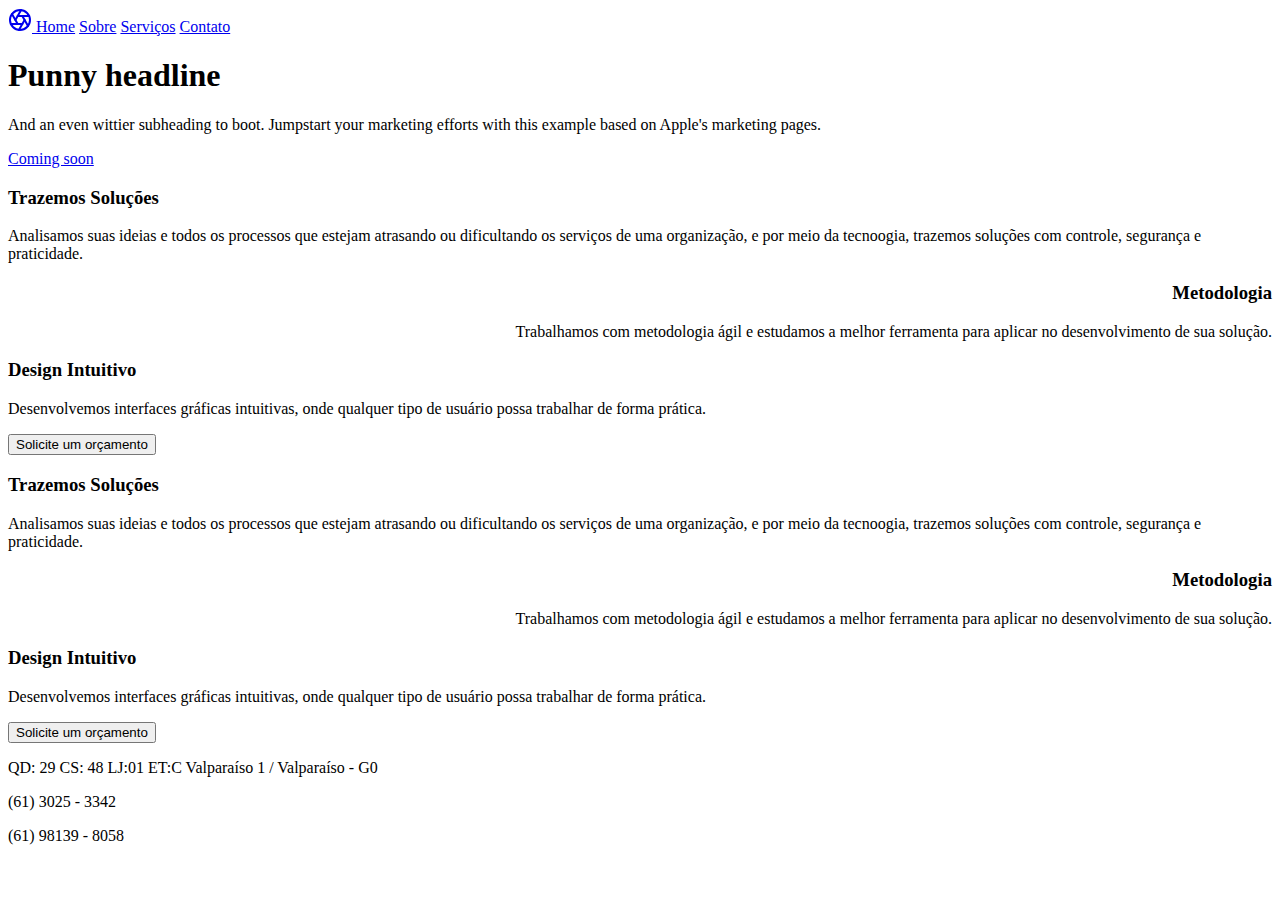
==== index.html @ bc39c6a6 "primeiro arquivo" ====
<!DOCTYPE HTML>
<html lang="en"><head>
        <meta charset="utf-8">
        <meta name="viewport" content="width=device-width, initial-scale=1, shrink-to-fit=no">
        <meta name="description" content="">
        <meta name="author" content="">
        <link rel="icon" href="">
    
        <title>Porta Aberta - Soluções tecnologicas</title>
    
        <!-- Bootstrap core CSS -->
        <link href="css/css/bootstrap.min.css" rel="stylesheet">
    
        <!-- Custom styles for this template -->
        <link href="css/css/product.css" rel="stylesheet">
        <link rel="stylesheet" href="/Users/tuliomonteiro/Desktop/porta_aberta/site-corporativo/icones/icomoon/style.css">
      </head>
    
      <body>
    
        <nav class="site-header sticky-top py-1">
          <div class="container d-flex flex-column flex-md-row justify-content-between">
            <a class="py-2" href="#">
              <svg xmlns="http://www.w3.org/2000/svg" width="24" height="24" viewBox="0 0 24 24" fill="none" stroke="currentColor" stroke-width="2" stroke-linecap="round" stroke-linejoin="round" class="d-block mx-auto"><circle cx="12" cy="12" r="10"></circle><line x1="14.31" y1="8" x2="20.05" y2="17.94"></line><line x1="9.69" y1="8" x2="21.17" y2="8"></line><line x1="7.38" y1="12" x2="13.12" y2="2.06"></line><line x1="9.69" y1="16" x2="3.95" y2="6.06"></line><line x1="14.31" y1="16" x2="2.83" y2="16"></line><line x1="16.62" y1="12" x2="10.88" y2="21.94"></line></svg>
            </a>
            <a class="py-2 d-none d-md-inline-block" href="#">Home</a>
            <a class="py-2 d-none d-md-inline-block" href="#">Sobre</a>
            <a class="py-2 d-none d-md-inline-block" href="#">Serviços</a>
            <a class="py-2 d-none d-md-inline-block" href="#">Contato</a>
          </div>
        </nav>
    
        <div class="position-relative overflow-hidden p-3 p-md-5 m-md-3 text-center bg-light">
          <div class="col-md-5 p-lg-5 mx-auto my-5">
            <h1 class="display-4 font-weight-normal">Punny headline</h1>
            <p class="lead font-weight-normal">And an even wittier subheading to boot. Jumpstart your marketing efforts with this example based on Apple's marketing pages.</p>
            <a class="btn btn-outline-secondary" href="#">Coming soon</a>
          </div>
          <div class="product-device box-shadow d-none d-md-block"></div>
          <div class="product-device product-device-2 box-shadow d-none d-md-block"></div>
        </div>
    
        <div class="wrapper-content d-md-flex flex-md-equal w-100 my-md-3 pl-md-3">
          <div class="row">
            <div class="main-div col-12 col-md-12 col-lg-12 col-xl-12">

              <div class="content-1">
                  <i class="icon-icon_20569"></i>
                  <h3>Trazemos Soluções</h3>
                  <p>Analisamos suas ideias e todos os processos que estejam atrasando ou dificultando os
                    serviços de uma organização, e por meio da tecnoogia, trazemos soluções com controle, segurança e praticidade.
                  </p>
              </div>
              
              <div class="content-2">
                  <i class="icon-MTC"></i>
                  <h3 align="right">Metodologia</h3>
                  <p align="right">Trabalhamos com metodologia ágil e estudamos a melhor ferramenta para aplicar no desenvolvimento de sua solução.</p>
              </div>
        
              <div class="content-3">
                  <i class="icon-512"></i>
                  <h3>Design Intuitivo</h3>
                  <p>Desenvolvemos interfaces gráficas intuitivas, onde qualquer tipo de usuário possa trabalhar de forma prática.</p>
              </div>
                <button>Solicite um orçamento</button>  
            </div>
          </div>
          
        </div>
        <div class="wrapper-content d-md-flex flex-md-equal w-100 my-md-3 pl-md-3">
            <div class="row">
              <div class="main-div col-12 col-md-12 col-lg-12 col-xl-12">
  
                <div class="content-1">
                    <i class="icon-icon_20569"></i>
                    <h3>Trazemos Soluções</h3>
                    <p>Analisamos suas ideias e todos os processos que estejam atrasando ou dificultando os
                      serviços de uma organização, e por meio da tecnoogia, trazemos soluções com controle, segurança e praticidade.
                    </p>
                </div>
                
                <div class="content-2">
                    <i class="icon-MTC"></i>
                    <h3 align="right">Metodologia</h3>
                    <p align="right">Trabalhamos com metodologia ágil e estudamos a melhor ferramenta para aplicar no desenvolvimento de sua solução.</p>
                </div>
          
                <div class="content-3">
                    <i class="icon-512"></i>
                    <h3>Design Intuitivo</h3>
                    <p>Desenvolvemos interfaces gráficas intuitivas, onde qualquer tipo de usuário possa trabalhar de forma prática.</p>
                </div>
  
                <button class="btn btn-success">Solicite um orçamento</button>
              </div>
            </div>
          </div>
    
    
        <footer>
          <div class="flex-container">

              <div class="flex-item info-1">
                  <i class="icon-contato_icone_localizador_cezar_rogerio_imoveis_fa"></i>
                  <p>QD: 29 CS: 48 LJ:01 ET:C Valparaíso 1 / Valparaíso - G0</p>
              </div>
              <div class="flex-item info-2">
                <i class="icon-be7f7eb1f18933369cf644f87bc8c74b--cone-redondo-tel"></i>
                <p>(61) 3025 - 3342</p>
              </div>
              <div class="flex-item info-3">
                <i class="icon-whatsapp-256"></i>
                <p>(61) 98139 - 8058</p>
              </div>
          </div>
        </footer>
    
    
        <!-- Bootstrap core JavaScript
        ================================================== -->
        <!-- Placed at the end of the document so the pages load faster -->
        <script src="https://code.jquery.com/jquery-3.2.1.slim.min.js" integrity="sha384-KJ3o2DKtIkvYIK3UENzmM7KCkRr/rE9/Qpg6aAZGJwFDMVNA/GpGFF93hXpG5KkN" crossorigin="anonymous"></script>
        <script>window.jQuery || document.write('<script src="../../../../assets/js/vendor/jquery-slim.min.js"><\/script>')</script>
        <script src="css/js/popper.min.js"></script>
        <script src="css/js/bootstrap.min.js"></script>
        <script src="css/js/holder.js"></script>
        <script>
          Holder.addTheme('thumb', {
            bg: '#55595c',
            fg: '#eceeef',
            text: 'Thumbnail'
          });
        </script>
      
    
    </body>
    </html>
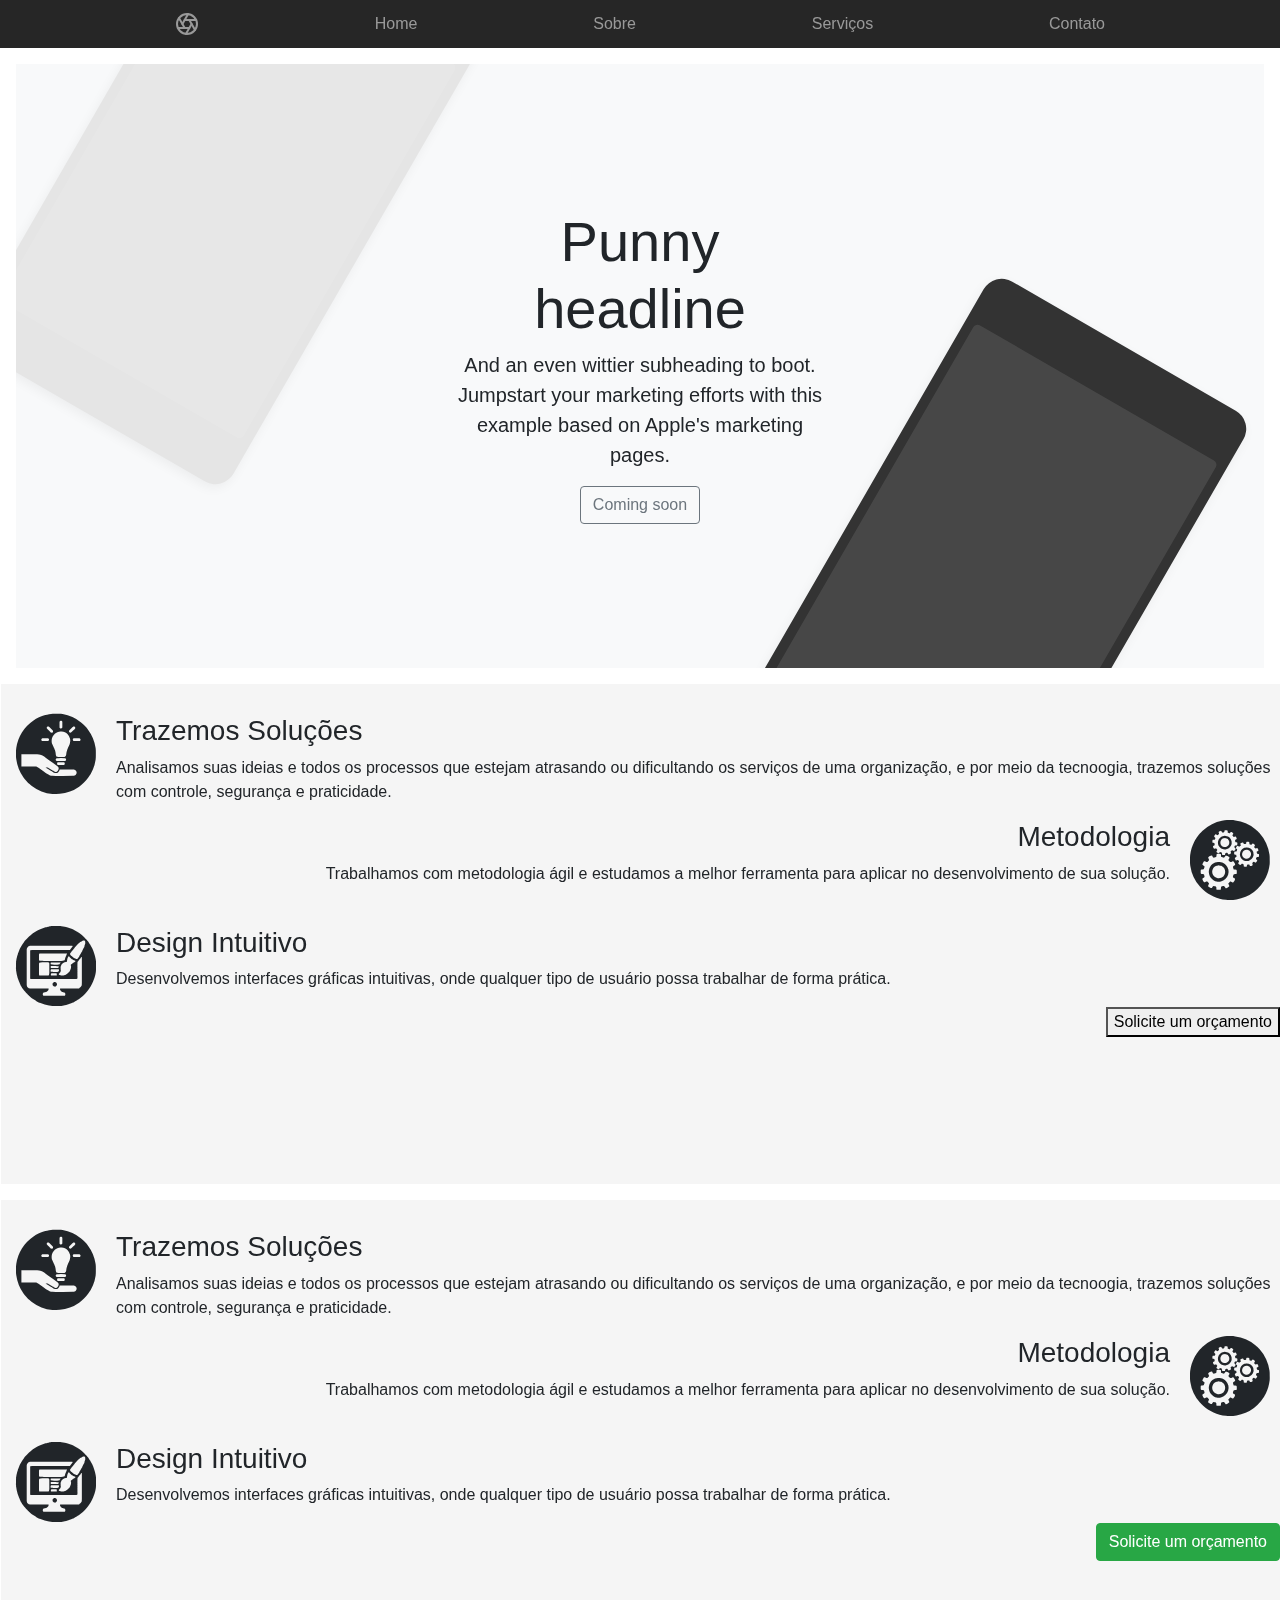
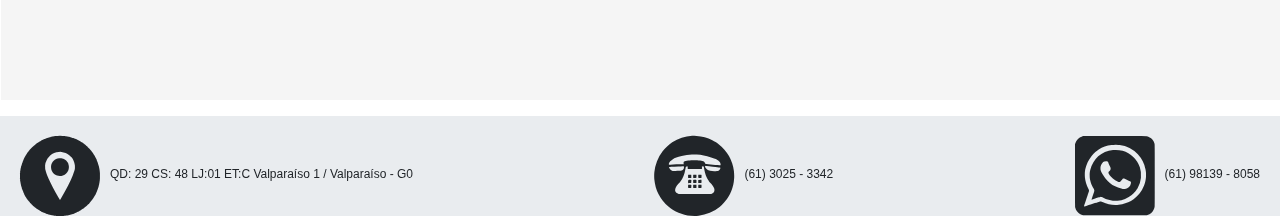
==== commit 9b24d99f: "mudando local do csss no html" ====
--- a/index.html
+++ b/index.html
@@ -12,8 +12,8 @@
         <link href="css/css/bootstrap.min.css" rel="stylesheet">
     
         <!-- Custom styles for this template -->
-        <link href="css/css/product.css" rel="stylesheet">
-        <link rel="stylesheet" href="/Users/tuliomonteiro/Desktop/porta_aberta/site-corporativo/icones/icomoon/style.css">
+        <link href="/css/css/product.css" rel="stylesheet">
+        <link rel="stylesheet" href="/icomoon/style.css">
       </head>
     
       <body>
--- a/css/css/product.css
+++ b/css/css/product.css
@@ -0,0 +1,160 @@
+.container {
+  max-width: 960px;
+}
+
+
+.site-header {
+  background-color: rgba(0, 0, 0, .85);
+  -webkit-backdrop-filter: saturate(180%) blur(20px);
+  backdrop-filter: saturate(180%) blur(20px);
+}
+.site-header a {
+  color: #999;
+  transition: ease-in-out color .15s;
+}
+.site-header a:hover {
+  color: #fff;
+  text-decoration: none;
+}
+
+/*
+ * Dummy devices (replace them with your own or something else entirely!)
+ */
+
+.product-device {
+  position: absolute;
+  right: 10%;
+  bottom: -30%;
+  width: 300px;
+  height: 540px;
+  background-color: #333;
+  border-radius: 21px;
+  -webkit-transform: rotate(30deg);
+  transform: rotate(30deg);
+}
+
+.product-device::before {
+  position: absolute;
+  top: 10%;
+  right: 10px;
+  bottom: 10%;
+  left: 10px;
+  content: "";
+  background-color: rgba(255, 255, 255, .1);
+  border-radius: 5px;
+}
+
+.product-device-2 {
+  top: -25%;
+  right: auto;
+  bottom: 0;
+  left: 5%;
+  background-color: #e5e5e5;
+}
+
+.wrapper-content> .row > div {
+  background-color: #F5F5F5;
+  height: 500px;
+}
+
+.wrapper-content > .row > .main-div div > i {
+  font-size: 80px;
+}
+.wrapper-content > .row > .main-div > button {
+  float: right;
+}
+
+.content-1{
+  margin-top: 30px;
+}
+
+ .content-1 > i {
+  float: left;
+  margin-right: 20px;
+}
+.content-2 > i {
+  float: right;
+  margin-left: 20px;
+  margin-right: 10px;
+}
+
+.content-3 > i {
+  float: left;
+  margin-right: 20px;
+}
+.content-3{
+  margin-top: 40px;
+}
+
+footer{
+  background-color: #e9ecef;
+  /* margin-left: 30px;
+  margin-right: 30px; */
+}
+
+footer > .flex-container{
+  margin-right: 20px;
+  margin-left: 20px;
+}
+
+footer > .flex-container div {
+  margin-top: 20px;
+}
+
+/* footer > .row > div {
+  height: 100%;
+} */
+
+footer > .flex-container > div > i{
+  font-size: 80px;
+  float: left;
+
+}
+
+footer > .flex-container > div > p {
+  font-size: 12px;
+  float: right;
+  margin-top: 29px;
+  margin-left: 10px;
+}
+
+footer >.flex-container{
+  display: flex;
+  flex-direction: row;
+  flex-wrap: wrap;
+  justify-content: space-between;
+
+}
+
+.flex-item{
+  flex-basis: auto;
+}
+
+
+
+
+
+
+/*
+ * Extra utilities
+ */
+
+.border-top { border-top: 1px solid #e5e5e5; }
+.border-bottom { border-bottom: 1px solid #e5e5e5; }
+
+.box-shadow { box-shadow: 0 .25rem .75rem rgba(0, 0, 0, .05); }
+
+.flex-equal > * {
+  -ms-flex: 1;
+  -webkit-box-flex: 1;
+  flex: 1;
+}
+@media (min-width: 768px) {
+  .flex-md-equal > * {
+    -ms-flex: 1;
+    -webkit-box-flex: 1;
+    flex: 1;
+  }
+}
+
+.overflow-hidden { overflow: hidden; }
--- a/icomoon/style.css
+++ b/icomoon/style.css
@@ -0,0 +1,53 @@
+@font-face {
+  font-family: 'icomoon';
+  src:  url('fonts/icomoon.eot?bylzxe');
+  src:  url('fonts/icomoon.eot?bylzxe#iefix') format('embedded-opentype'),
+    url('fonts/icomoon.ttf?bylzxe') format('truetype'),
+    url('fonts/icomoon.woff?bylzxe') format('woff'),
+    url('fonts/icomoon.svg?bylzxe#icomoon') format('svg');
+  font-weight: normal;
+  font-style: normal;
+}
+
+[class^="icon-"], [class*=" icon-"] {
+  /* use !important to prevent issues with browser extensions that change fonts */
+  font-family: 'icomoon' !important;
+  speak: none;
+  font-style: normal;
+  font-weight: normal;
+  font-variant: normal;
+  text-transform: none;
+  line-height: 1;
+
+  /* Better Font Rendering =========== */
+  -webkit-font-smoothing: antialiased;
+  -moz-osx-font-smoothing: grayscale;
+}
+
+.icon-whatsapp-256:before {
+  content: "\e908";
+}
+.icon-be7f7eb1f18933369cf644f87bc8c74b--cone-redondo-tel:before {
+  content: "\e900";
+}
+.icon-contato_icone_localizador_cezar_rogerio_imoveis_fa:before {
+  content: "\e901";
+}
+.icon-icon_20569:before {
+  content: "\e902";
+}
+.icon-icone-missao:before {
+  content: "\e903";
+}
+.icon-icone-valores:before {
+  content: "\e904";
+}
+.icon-icone-visao:before {
+  content: "\e905";
+}
+.icon-MTC:before {
+  content: "\e906";
+}
+.icon-512:before {
+  content: "\e907";
+}
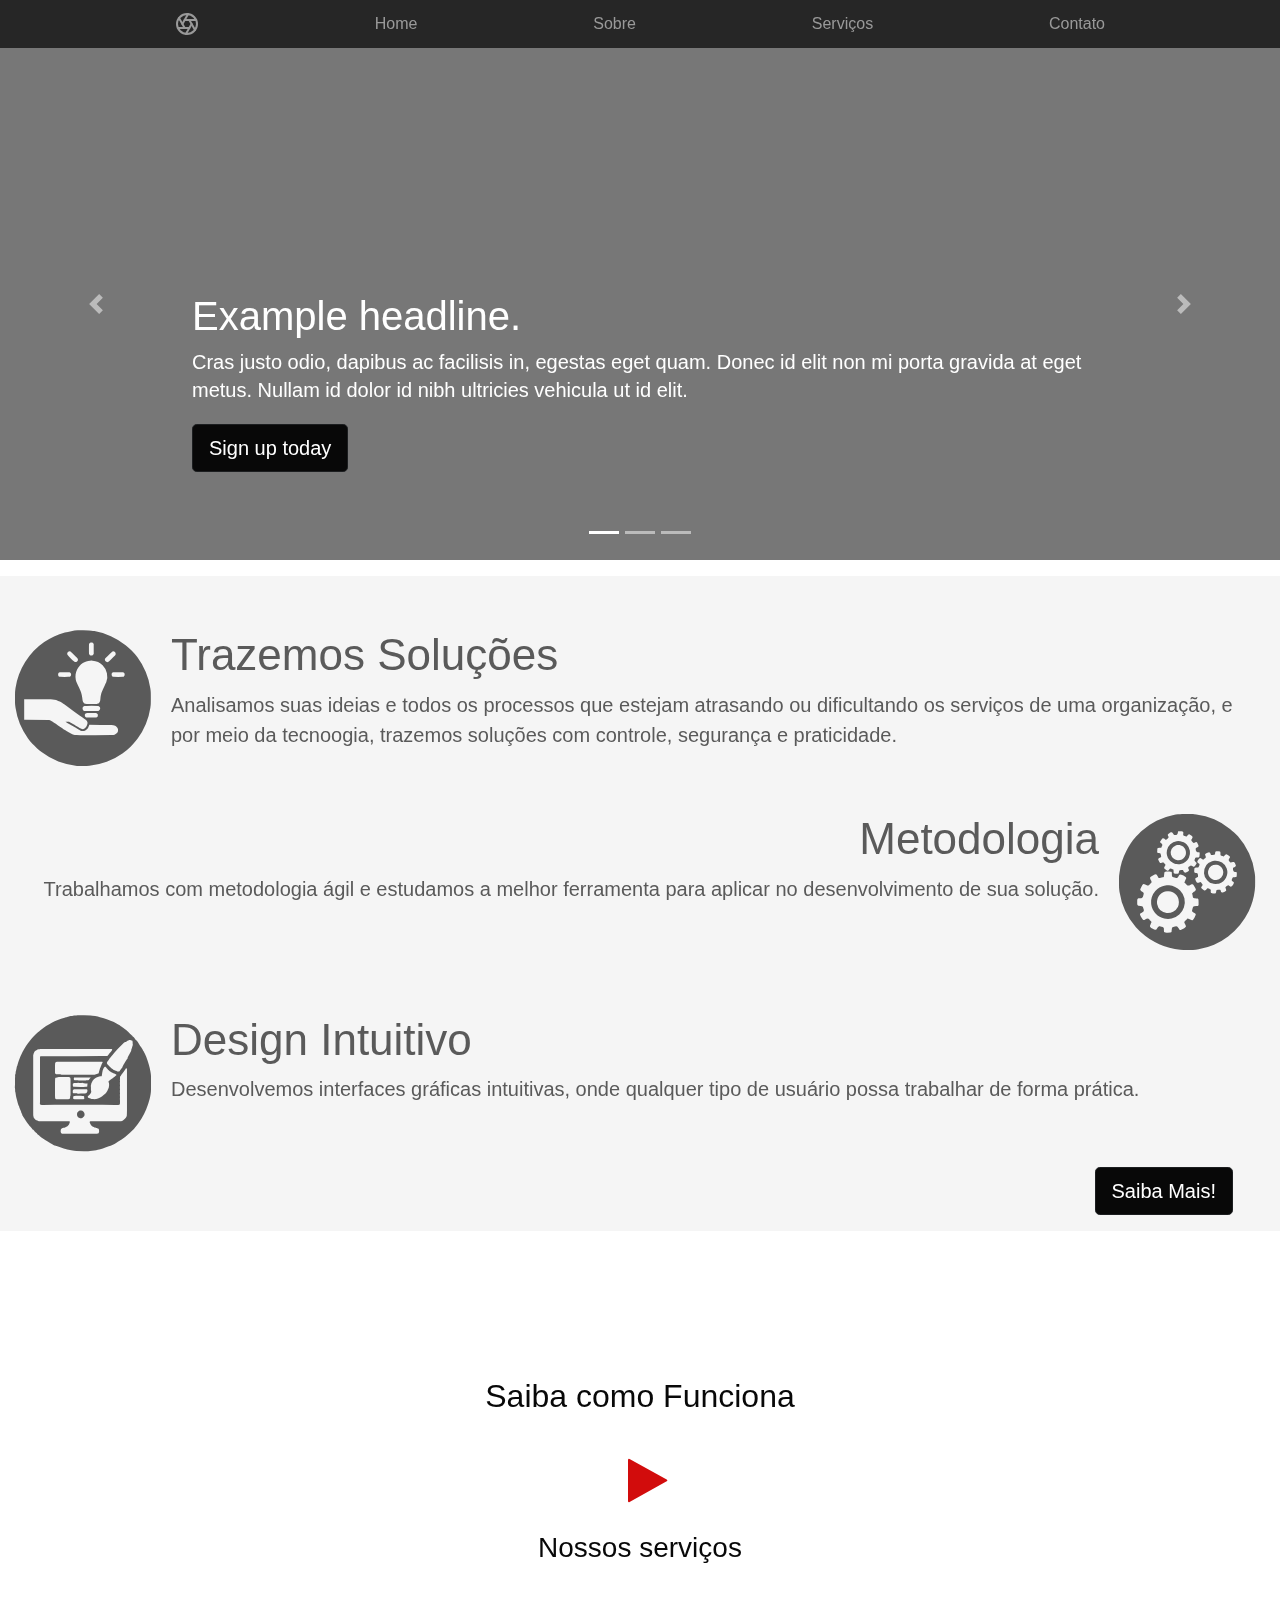
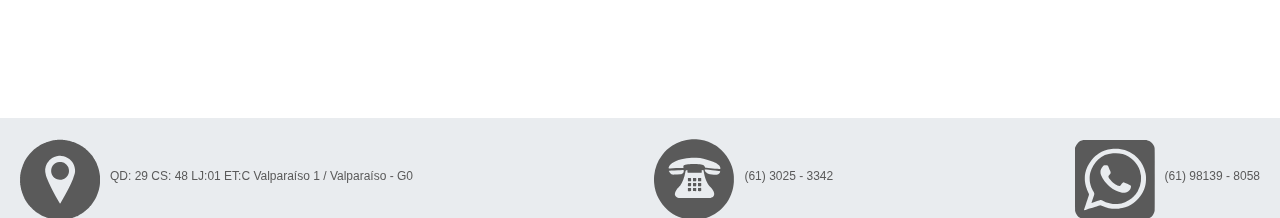
==== commit 76c3ec0b: "apos merge" ====
--- a/index.html
+++ b/index.html
@@ -10,10 +10,13 @@
     
         <!-- Bootstrap core CSS -->
         <link href="css/css/bootstrap.min.css" rel="stylesheet">
-    
+        <link href="css/css/magnific-popup.css" rel="stylesheet">
         <!-- Custom styles for this template -->
-        <link href="/css/css/product.css" rel="stylesheet">
-        <link rel="stylesheet" href="/icomoon/style.css">
+        <link href="css/css/product.css" rel="stylesheet">
+        <link href="css/css/carousel.css" rel="stylesheet">
+        <link rel="stylesheet" href="icomoon/style.css">
+        <link href="css/css/magnific-popup.css" rel="stylesheet">
+        <link rel="stylesheet" href="/Users/tuliomonteiro/Desktop/porta_aberta/site-corporativo/icones/icomoon/style.css">
       </head>
     
       <body>
@@ -24,78 +27,108 @@
               <svg xmlns="http://www.w3.org/2000/svg" width="24" height="24" viewBox="0 0 24 24" fill="none" stroke="currentColor" stroke-width="2" stroke-linecap="round" stroke-linejoin="round" class="d-block mx-auto"><circle cx="12" cy="12" r="10"></circle><line x1="14.31" y1="8" x2="20.05" y2="17.94"></line><line x1="9.69" y1="8" x2="21.17" y2="8"></line><line x1="7.38" y1="12" x2="13.12" y2="2.06"></line><line x1="9.69" y1="16" x2="3.95" y2="6.06"></line><line x1="14.31" y1="16" x2="2.83" y2="16"></line><line x1="16.62" y1="12" x2="10.88" y2="21.94"></line></svg>
             </a>
             <a class="py-2 d-none d-md-inline-block" href="#">Home</a>
-            <a class="py-2 d-none d-md-inline-block" href="#">Sobre</a>
+            <a class="py-2 d-none d-md-inline-block" href="sobre.html">Sobre</a>
             <a class="py-2 d-none d-md-inline-block" href="#">Serviços</a>
             <a class="py-2 d-none d-md-inline-block" href="#">Contato</a>
           </div>
         </nav>
     
-        <div class="position-relative overflow-hidden p-3 p-md-5 m-md-3 text-center bg-light">
-          <div class="col-md-5 p-lg-5 mx-auto my-5">
-            <h1 class="display-4 font-weight-normal">Punny headline</h1>
-            <p class="lead font-weight-normal">And an even wittier subheading to boot. Jumpstart your marketing efforts with this example based on Apple's marketing pages.</p>
-            <a class="btn btn-outline-secondary" href="#">Coming soon</a>
+        <div id="myCarousel" class="carousel slide" data-ride="carousel">
+          <ol class="carousel-indicators">
+            <li data-target="#myCarousel" data-slide-to="0" class="active"></li>
+            <li data-target="#myCarousel" data-slide-to="1" class=""></li>
+            <li data-target="#myCarousel" data-slide-to="2" class=""></li>
+          </ol>
+          <div class="carousel-inner">
+            <div class="carousel-item active">
+              <img class="first-slide" src="[data-uri]" alt="First slide">
+              <div class="container">
+                <div class="carousel-caption text-left">
+                  <h1>Example headline.</h1>
+                  <p>Cras justo odio, dapibus ac facilisis in, egestas eget quam. Donec id elit non mi porta gravida at eget metus. Nullam id dolor id nibh ultricies vehicula ut id elit.</p>
+                  <p><a class="btn btn-lg btn-primary" href="#" role="button">Sign up today</a></p>
+                </div>
+              </div>
+            </div>
+            <div class="carousel-item">
+              <img class="second-slide" src="[data-uri]" alt="Second slide">
+              <div class="container">
+                <div class="carousel-caption">
+                  <h1>Another example headline.</h1>
+                  <p>Cras justo odio, dapibus ac facilisis in, egestas eget quam. Donec id elit non mi porta gravida at eget metus. Nullam id dolor id nibh ultricies vehicula ut id elit.</p>
+                  <p><a class="btn btn-lg btn-primary" href="#" role="button">Learn more</a></p>
+                </div>
+              </div>
+            </div>
+            <div class="carousel-item">
+              <img class="third-slide" src="[data-uri]" alt="Third slide">
+              <div class="container">
+                <div class="carousel-caption text-right">
+                  <h1>One more for good measure.</h1>
+                  <p>Cras justo odio, dapibus ac facilisis in, egestas eget quam. Donec id elit non mi porta gravida at eget metus. Nullam id dolor id nibh ultricies vehicula ut id elit.</p>
+                  <p><a class="btn btn-lg btn-primary" href="#" role="button">Browse gallery</a></p>
+                </div>
+              </div>
+            </div>
           </div>
-          <div class="product-device box-shadow d-none d-md-block"></div>
-          <div class="product-device product-device-2 box-shadow d-none d-md-block"></div>
+          <a class="carousel-control-prev" href="#myCarousel" role="button" data-slide="prev">
+            <span class="carousel-control-prev-icon" aria-hidden="true"></span>
+            <span class="sr-only">Previous</span>
+          </a>
+          <a class="carousel-control-next" href="#myCarousel" role="button" data-slide="next">
+            <span class="carousel-control-next-icon" aria-hidden="true"></span>
+            <span class="sr-only">Next</span>
+          </a>
         </div>
     
-        <div class="wrapper-content d-md-flex flex-md-equal w-100 my-md-3 pl-md-3">
+        <div class="container-fluid">
           <div class="row">
-            <div class="main-div col-12 col-md-12 col-lg-12 col-xl-12">
+            <div class="main-div col-12 col-md-12 col-lg-6 col-xl-12">
 
               <div class="content-1">
                   <i class="icon-icon_20569"></i>
-                  <h3>Trazemos Soluções</h3>
-                  <p>Analisamos suas ideias e todos os processos que estejam atrasando ou dificultando os
+                  <h3 id="serv">Trazemos Soluções</h3>
+                  <p id="servt">Analisamos suas ideias e todos os processos que estejam atrasando ou dificultando os
                     serviços de uma organização, e por meio da tecnoogia, trazemos soluções com controle, segurança e praticidade.
                   </p>
               </div>
               
               <div class="content-2">
                   <i class="icon-MTC"></i>
-                  <h3 align="right">Metodologia</h3>
-                  <p align="right">Trabalhamos com metodologia ágil e estudamos a melhor ferramenta para aplicar no desenvolvimento de sua solução.</p>
+                  <h3 align="right" id="serv">Metodologia</h3>
+                  <p align="right" id="servt">Trabalhamos com metodologia ágil e estudamos a melhor ferramenta para aplicar no desenvolvimento de sua solução.</p>
               </div>
         
               <div class="content-3">
                   <i class="icon-512"></i>
-                  <h3>Design Intuitivo</h3>
-                  <p>Desenvolvemos interfaces gráficas intuitivas, onde qualquer tipo de usuário possa trabalhar de forma prática.</p>
+                  <h3 id="serv">Design Intuitivo</h3>
+                  <p id="servt">Desenvolvemos interfaces gráficas intuitivas, onde qualquer tipo de usuário possa trabalhar de forma prática.</p>
               </div>
-                <button>Solicite um orçamento</button>  
+              <p class="text-right"><a class="btn btn-lg btn-primary text-right" id="bt" href="contato.html" role="button" >Saiba Mais!</a></p>
             </div>
           </div>
           
         </div>
-        <div class="wrapper-content d-md-flex flex-md-equal w-100 my-md-3 pl-md-3">
-            <div class="row">
-              <div class="main-div col-12 col-md-12 col-lg-12 col-xl-12">
-  
-                <div class="content-1">
-                    <i class="icon-icon_20569"></i>
-                    <h3>Trazemos Soluções</h3>
-                    <p>Analisamos suas ideias e todos os processos que estejam atrasando ou dificultando os
-                      serviços de uma organização, e por meio da tecnoogia, trazemos soluções com controle, segurança e praticidade.
-                    </p>
-                </div>
-                
-                <div class="content-2">
-                    <i class="icon-MTC"></i>
-                    <h3 align="right">Metodologia</h3>
-                    <p align="right">Trabalhamos com metodologia ágil e estudamos a melhor ferramenta para aplicar no desenvolvimento de sua solução.</p>
-                </div>
+        <div id="eventos" class="video-area section-big">
+          <div class="container text-center">
+              <div class="row">
+                          <div class="col-md-12 text-center">
+                              <div class="section-title mb-65">
+                                  <h2 id="fonvi">Saiba
+                                      <span>como Funciona</span>
+                                  </h2>
+                              </div>
+                          </div>
+                  </div>
+              <div class="video-content">
+                  <a class="popup-youtube" href="https://www.youtube.com/watch?v=V-MQeuiRyoc">
+                    <i class="icon-play"></i>
+                  </a>
+                  <h3 id="fonvi">Nossos serviços</h3>
+              </div>
+          </div>
+      </div>
           
-                <div class="content-3">
-                    <i class="icon-512"></i>
-                    <h3>Design Intuitivo</h3>
-                    <p>Desenvolvemos interfaces gráficas intuitivas, onde qualquer tipo de usuário possa trabalhar de forma prática.</p>
-                </div>
-  
-                <button class="btn btn-success">Solicite um orçamento</button>
-              </div>
-            </div>
-          </div>
     
     
         <footer>
@@ -115,8 +148,6 @@
               </div>
           </div>
         </footer>
-    
-    
         <!-- Bootstrap core JavaScript
         ================================================== -->
         <!-- Placed at the end of the document so the pages load faster -->
@@ -125,6 +156,8 @@
         <script src="css/js/popper.min.js"></script>
         <script src="css/js/bootstrap.min.js"></script>
         <script src="css/js/holder.js"></script>
+        <script src="css/js/jquery.magnific-popup.min.js"></script>
+        
         <script>
           Holder.addTheme('thumb', {
             bg: '#55595c',
@@ -132,7 +165,19 @@
             text: 'Thumbnail'
           });
         </script>
-      
+        <script>
+                  $(document).ready(function() {
+            $('.popup-youtube, .popup-vimeo, .popup-gmaps').magnificPopup({
+              disableOn: 700,
+              type: 'iframe',
+              mainClass: 'mfp-fade',
+              removalDelay: 160,
+              preloader: false,
+
+              fixedContentPos: false
+            });
+          });
+        </script>
     
     </body>
     </html>--- a/css/css/product.css
+++ b/css/css/product.css
@@ -32,6 +32,13 @@
   -webkit-transform: rotate(30deg);
   transform: rotate(30deg);
 }
+#serv{
+  font-size: 2.75rem;
+}
+#servt{
+  font-size: 1.25rem;
+  padding-bottom: 10px;
+}
 
 .product-device::before {
   position: absolute;
@@ -52,21 +59,27 @@
   background-color: #e5e5e5;
 }
 
-.wrapper-content> .row > div {
+.container-fluid> .row > div {
   background-color: #F5F5F5;
-  height: 500px;
-}
-
-.wrapper-content > .row > .main-div div > i {
-  font-size: 80px;
-}
-.wrapper-content > .row > .main-div > button {
+  height: auto;
+  margin-bottom: 1rem;
+}
+
+.container-fluid > .row > .main-div div > i {
+  font-size: 136px;
+}
+.container-fluid > .row > .main-div > button {
   float: right;
 }
 
 .content-1{
-  margin-top: 30px;
-}
+  margin-top: 53px;
+  margin-bottom: 53px;
+}
+.content-2{
+  margin-bottom: 100px;
+}
+
 
  .content-1 > i {
   float: left;
@@ -83,7 +96,7 @@
   margin-right: 20px;
 }
 .content-3{
-  margin-top: 40px;
+  margin-bottom: 53px;
 }
 
 footer{
@@ -130,10 +143,9 @@
   flex-basis: auto;
 }
 
-
-
-
-
+#bt{
+  margin-right: 2rem
+}
 
 /*
  * Extra utilities
@@ -157,4 +169,56 @@
   }
 }
 
+.btn-primary {
+  color: #fff;
+  background-color: #080808;
+  border-color: #1c1e20;
+}
+.btn-primary:hover {
+  color: #fff;
+  background-color: #333030;
+  border-color: #232629;
+}
 .overflow-hidden { overflow: hidden; }
+
+.video-area {
+  background-image: url(../../img/05.jpg);
+  background-repeat: no-repeat;
+  background-attachment: fixed;
+  background-position: center center;
+  position: relative;
+  padding: 130px 0;
+  margin-bottom: 1rem;
+}
+.video-content {
+  position: relative;
+}
+.video-content > a > i {
+  color: #d20c0c;
+  background: #fff;
+  border-radius: 100px;
+  font-size: 50px;
+  padding: 30px 3px 27px 18px;
+  width: 110px;
+}
+.video-area:before {
+  position: absolute;
+  width: 100%;
+  height: 100%;
+  top: 0;
+  left: 0;
+  background-image: linear-gradient(to right,rgba(106,8,138,.36),rgba(106,8,138,.36));
+}
+
+.icon-play{
+  display: inline-block;
+    font: normal normal normal 14px/1 FontAwesome;
+    font-size: inherit;
+    text-rendering: auto;
+    -webkit-font-smoothing: antialiased;
+    -moz-osx-font-smoothing: grayscale;
+}
+#fonvi{
+  color: #080808;
+
+}--- a/css/css/carousel.css
+++ b/css/css/carousel.css
@@ -0,0 +1,91 @@
+/* GLOBAL STYLES
+-------------------------------------------------- */
+/* Padding below the footer and lighter body text */
+
+body {
+  padding-top: 0rem;
+  padding-bottom: 0rem;
+  color: #5a5a5a;
+}
+
+
+/* CUSTOMIZE THE CAROUSEL
+-------------------------------------------------- */
+
+/* Carousel base class */
+.carousel {
+  margin-bottom: 1rem;
+}
+/* Since positioning the image, we need to help out the caption */
+.carousel-caption {
+  z-index: 10;
+  bottom: 3rem;
+}
+
+/* Declare heights because of positioning of img element */
+.carousel-item {
+  height: 32rem;
+  background-color: #777;
+}
+.carousel-item > img {
+  position: absolute;
+  top: 0;
+  left: 0;
+  min-width: 100%;
+  height: 32rem;
+}
+
+
+/* MARKETING CONTENT
+-------------------------------------------------- */
+
+/* Center align the text within the three columns below the carousel */
+.marketing .col-lg-4 {
+  margin-bottom: 1.5rem;
+  text-align: center;
+}
+.marketing h2 {
+  font-weight: normal;
+}
+.marketing .col-lg-4 p {
+  margin-right: .75rem;
+  margin-left: .75rem;
+}
+
+
+/* Featurettes
+------------------------- */
+
+.featurette-divider {
+  margin: 5rem 0; /* Space out the Bootstrap <hr> more */
+}
+
+/* Thin out the marketing headings */
+.featurette-heading {
+  font-weight: 300;
+  line-height: 1;
+  letter-spacing: -.05rem;
+}
+
+
+/* RESPONSIVE CSS
+-------------------------------------------------- */
+
+@media (min-width: 40em) {
+  /* Bump up size of carousel content */
+  .carousel-caption p {
+    margin-bottom: 1.25rem;
+    font-size: 1.25rem;
+    line-height: 1.4;
+  }
+
+  .featurette-heading {
+    font-size: 50px;
+  }
+}
+
+@media (min-width: 62em) {
+  .featurette-heading {
+    margin-top: 7rem;
+  }
+}
--- a/icomoon/style.css
+++ b/icomoon/style.css
@@ -1,10 +1,10 @@
 @font-face {
   font-family: 'icomoon';
-  src:  url('fonts/icomoon.eot?bylzxe');
-  src:  url('fonts/icomoon.eot?bylzxe#iefix') format('embedded-opentype'),
-    url('fonts/icomoon.ttf?bylzxe') format('truetype'),
-    url('fonts/icomoon.woff?bylzxe') format('woff'),
-    url('fonts/icomoon.svg?bylzxe#icomoon') format('svg');
+  src:  url('fonts/icomoon.eot?bgmnmq');
+  src:  url('fonts/icomoon.eot?bgmnmq#iefix') format('embedded-opentype'),
+    url('fonts/icomoon.ttf?bgmnmq') format('truetype'),
+    url('fonts/icomoon.woff?bgmnmq') format('woff'),
+    url('fonts/icomoon.svg?bgmnmq#icomoon') format('svg');
   font-weight: normal;
   font-style: normal;
 }
@@ -27,27 +27,30 @@
 .icon-whatsapp-256:before {
   content: "\e908";
 }
-.icon-be7f7eb1f18933369cf644f87bc8c74b--cone-redondo-tel:before {
+.icon-play:before {
+  content: "\f04b";
+}
+.icon-512:before {
   content: "\e900";
 }
-.icon-contato_icone_localizador_cezar_rogerio_imoveis_fa:before {
+.icon-be7f7eb1f18933369cf644f87bc8c74b--cone-redondo-tel:before {
   content: "\e901";
 }
-.icon-icon_20569:before {
+.icon-contato_icone_localizador_cezar_rogerio_imoveis_fa:before {
   content: "\e902";
 }
-.icon-icone-missao:before {
+.icon-icon_20569:before {
   content: "\e903";
 }
-.icon-icone-valores:before {
+.icon-icone-missao:before {
   content: "\e904";
 }
-.icon-icone-visao:before {
+.icon-icone-valores:before {
   content: "\e905";
 }
-.icon-MTC:before {
+.icon-icone-visao:before {
   content: "\e906";
 }
-.icon-512:before {
+.icon-MTC:before {
   content: "\e907";
 }
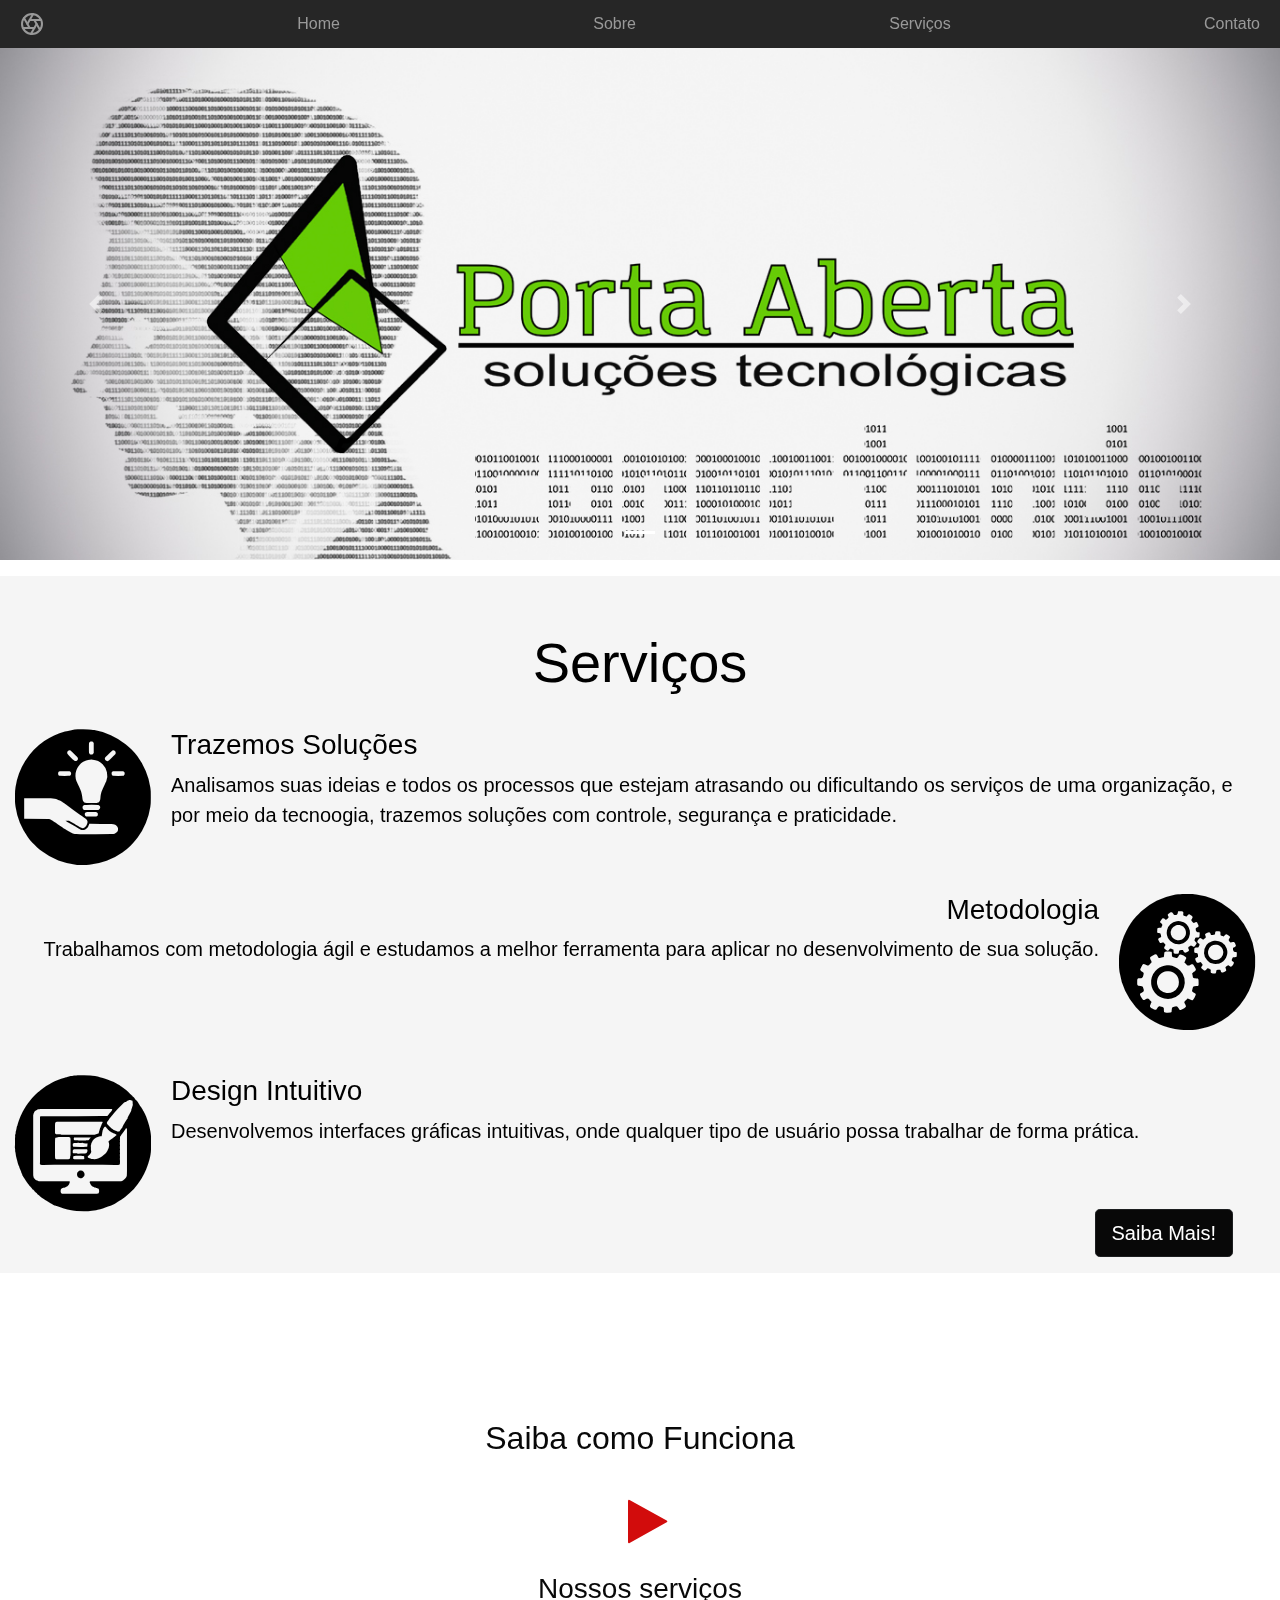
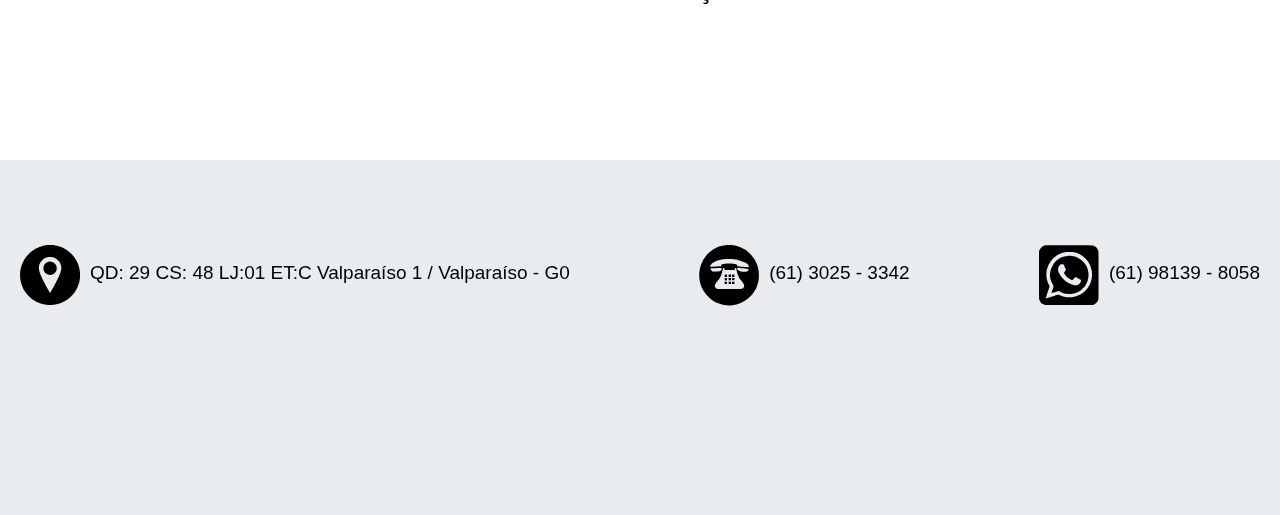
==== commit 8973d835: "atualizacao site" ====
--- a/index.html
+++ b/index.html
@@ -7,68 +7,36 @@
         <link rel="icon" href="">
     
         <title>Porta Aberta - Soluções tecnologicas</title>
-    
         <!-- Bootstrap core CSS -->
         <link href="css/css/bootstrap.min.css" rel="stylesheet">
         <link href="css/css/magnific-popup.css" rel="stylesheet">
         <!-- Custom styles for this template -->
-        <link href="css/css/product.css" rel="stylesheet">
+        <link href="css/css/style.css" rel="stylesheet">
         <link href="css/css/carousel.css" rel="stylesheet">
         <link rel="stylesheet" href="icomoon/style.css">
         <link href="css/css/magnific-popup.css" rel="stylesheet">
-        <link rel="stylesheet" href="/Users/tuliomonteiro/Desktop/porta_aberta/site-corporativo/icones/icomoon/style.css">
+        <link rel="stylesheet" href="icomoon/style.css">
       </head>
-    
       <body>
-    
         <nav class="site-header sticky-top py-1">
-          <div class="container d-flex flex-column flex-md-row justify-content-between">
+          <div class="flex-menu-bar">
             <a class="py-2" href="#">
               <svg xmlns="http://www.w3.org/2000/svg" width="24" height="24" viewBox="0 0 24 24" fill="none" stroke="currentColor" stroke-width="2" stroke-linecap="round" stroke-linejoin="round" class="d-block mx-auto"><circle cx="12" cy="12" r="10"></circle><line x1="14.31" y1="8" x2="20.05" y2="17.94"></line><line x1="9.69" y1="8" x2="21.17" y2="8"></line><line x1="7.38" y1="12" x2="13.12" y2="2.06"></line><line x1="9.69" y1="16" x2="3.95" y2="6.06"></line><line x1="14.31" y1="16" x2="2.83" y2="16"></line><line x1="16.62" y1="12" x2="10.88" y2="21.94"></line></svg>
             </a>
-            <a class="py-2 d-none d-md-inline-block" href="#">Home</a>
-            <a class="py-2 d-none d-md-inline-block" href="sobre.html">Sobre</a>
-            <a class="py-2 d-none d-md-inline-block" href="#">Serviços</a>
-            <a class="py-2 d-none d-md-inline-block" href="#">Contato</a>
+            <a class="flex-item" href="#">Home</a>
+            <a class="flex-item" href="sobre.html">Sobre</a>
+            <a class="flex-item" href="#">Serviços</a>
+            <a class="flex-item" href="#">Contato</a>
           </div>
         </nav>
-    
+        
         <div id="myCarousel" class="carousel slide" data-ride="carousel">
           <ol class="carousel-indicators">
             <li data-target="#myCarousel" data-slide-to="0" class="active"></li>
-            <li data-target="#myCarousel" data-slide-to="1" class=""></li>
-            <li data-target="#myCarousel" data-slide-to="2" class=""></li>
           </ol>
           <div class="carousel-inner">
             <div class="carousel-item active">
-              <img class="first-slide" src="[data-uri]" alt="First slide">
-              <div class="container">
-                <div class="carousel-caption text-left">
-                  <h1>Example headline.</h1>
-                  <p>Cras justo odio, dapibus ac facilisis in, egestas eget quam. Donec id elit non mi porta gravida at eget metus. Nullam id dolor id nibh ultricies vehicula ut id elit.</p>
-                  <p><a class="btn btn-lg btn-primary" href="#" role="button">Sign up today</a></p>
-                </div>
-              </div>
-            </div>
-            <div class="carousel-item">
-              <img class="second-slide" src="[data-uri]" alt="Second slide">
-              <div class="container">
-                <div class="carousel-caption">
-                  <h1>Another example headline.</h1>
-                  <p>Cras justo odio, dapibus ac facilisis in, egestas eget quam. Donec id elit non mi porta gravida at eget metus. Nullam id dolor id nibh ultricies vehicula ut id elit.</p>
-                  <p><a class="btn btn-lg btn-primary" href="#" role="button">Learn more</a></p>
-                </div>
-              </div>
-            </div>
-            <div class="carousel-item">
-              <img class="third-slide" src="[data-uri]" alt="Third slide">
-              <div class="container">
-                <div class="carousel-caption text-right">
-                  <h1>One more for good measure.</h1>
-                  <p>Cras justo odio, dapibus ac facilisis in, egestas eget quam. Donec id elit non mi porta gravida at eget metus. Nullam id dolor id nibh ultricies vehicula ut id elit.</p>
-                  <p><a class="btn btn-lg btn-primary" href="#" role="button">Browse gallery</a></p>
-                </div>
-              </div>
+              <img class="first-slide" src="img/01.jpg" alt="First slide">
             </div>
           </div>
           <a class="carousel-control-prev" href="#myCarousel" role="button" data-slide="prev">
@@ -82,71 +50,70 @@
         </div>
     
         <div class="container-fluid">
-          <div class="row">
-            <div class="main-div col-12 col-md-12 col-lg-6 col-xl-12">
+            <div class="row">
+              <div class="main-div col-12 col-md-12 col-lg-6 col-xl-12">
 
-              <div class="content-1">
-                  <i class="icon-icon_20569"></i>
-                  <h3 id="serv">Trazemos Soluções</h3>
-                  <p id="servt">Analisamos suas ideias e todos os processos que estejam atrasando ou dificultando os
-                    serviços de uma organização, e por meio da tecnoogia, trazemos soluções com controle, segurança e praticidade.
-                  </p>
+                <div class="content-1"> 
+                    <h1 class="text-center" id="h1t">Serviços</h1>
+                    <i class="icon-icon_20569"></i>
+                    <h3 id="serv">Trazemos Soluções</h3>
+                    <p id="servt">Analisamos suas ideias e todos os processos que estejam atrasando ou dificultando os
+                      serviços de uma organização, e por meio da tecnoogia, trazemos soluções com controle, segurança e praticidade.
+                    </p>
+                </div>
+                
+                <div class="content-2">
+                    <i class="icon-MTC"></i>
+                    <h3 align="right" id="serv">Metodologia</h3>
+                    <p align="right" id="servt">Trabalhamos com metodologia ágil e estudamos a melhor ferramenta para aplicar no desenvolvimento de sua solução.</p>
+                </div>
+          
+                <div class="content-3">
+                    <i class="icon-512"></i>
+                    <h3 id="serv">Design Intuitivo</h3>
+                    <p id="servt">Desenvolvemos interfaces gráficas intuitivas, onde qualquer tipo de usuário possa trabalhar de forma prática.</p>
+                </div>
+                <p class="text-right"><a class="btn btn-lg btn-primary text-right" id="bt" href="contato.html" role="button" >Saiba Mais!</a></p>
               </div>
-              
-              <div class="content-2">
-                  <i class="icon-MTC"></i>
-                  <h3 align="right" id="serv">Metodologia</h3>
-                  <p align="right" id="servt">Trabalhamos com metodologia ágil e estudamos a melhor ferramenta para aplicar no desenvolvimento de sua solução.</p>
-              </div>
-        
-              <div class="content-3">
-                  <i class="icon-512"></i>
-                  <h3 id="serv">Design Intuitivo</h3>
-                  <p id="servt">Desenvolvemos interfaces gráficas intuitivas, onde qualquer tipo de usuário possa trabalhar de forma prática.</p>
-              </div>
-              <p class="text-right"><a class="btn btn-lg btn-primary text-right" id="bt" href="contato.html" role="button" >Saiba Mais!</a></p>
             </div>
-          </div>
-          
+            
         </div>
         <div id="eventos" class="video-area section-big">
-          <div class="container text-center">
-              <div class="row">
-                          <div class="col-md-12 text-center">
-                              <div class="section-title mb-65">
-                                  <h2 id="fonvi">Saiba
-                                      <span>como Funciona</span>
-                                  </h2>
-                              </div>
-                          </div>
-                  </div>
-              <div class="video-content">
-                  <a class="popup-youtube" href="https://www.youtube.com/watch?v=V-MQeuiRyoc">
-                    <i class="icon-play"></i>
-                  </a>
-                  <h3 id="fonvi">Nossos serviços</h3>
-              </div>
-          </div>
-      </div>
+            <div class="container text-center">
+                <div class="row">
+                            <div class="col-md-12 text-center">
+                                <div class="section-title mb-65">
+                                    <h2 id="fonvi">Saiba
+                                        <span>como Funciona</span>
+                                    </h2>
+                                </div>
+                            </div>
+                    </div>
+                <div class="video-content">
+                    <a class="popup-youtube" href="https://www.youtube.com/watch?v=V-MQeuiRyoc">
+                      <i class="icon-play"></i>
+                    </a>
+                    <h3 id="fonvi">Nossos serviços</h3>
+                </div>
+            </div>
+        </div>
           
-    
-    
         <footer>
-          <div class="flex-container">
-
-              <div class="flex-item info-1">
-                  <i class="icon-contato_icone_localizador_cezar_rogerio_imoveis_fa"></i>
-                  <p>QD: 29 CS: 48 LJ:01 ET:C Valparaíso 1 / Valparaíso - G0</p>
-              </div>
-              <div class="flex-item info-2">
-                <i class="icon-be7f7eb1f18933369cf644f87bc8c74b--cone-redondo-tel"></i>
-                <p>(61) 3025 - 3342</p>
-              </div>
-              <div class="flex-item info-3">
-                <i class="icon-whatsapp-256"></i>
-                <p>(61) 98139 - 8058</p>
-              </div>
-          </div>
+            <div class="flex-container">
+                <div class="flex-item info-1">
+                    <i class="icon-contato_icone_localizador_cezar_rogerio_imoveis_fa"></i>
+                    <p>QD: 29 CS: 48 LJ:01 ET:C Valparaíso 1 / Valparaíso - G0</p>
+                </div>
+                <div class="flex-item info-2">
+                  <i class="icon-be7f7eb1f18933369cf644f87bc8c74b--cone-redondo-tel"></i>
+                  <p>(61) 3025 - 3342</p>
+                </div>
+                <div class="flex-item info-3">
+                  <i class="icon-whatsapp-256"></i>
+                  <p>(61) 98139 - 8058</p>
+                </div>
+                <iframe src="https://www.facebook.com/plugins/page.php?href=https%3A%2F%2Fwww.facebook.com%2FPortaAbertaSolucoesTecnologicas%2F&tabs=timeline&width=340&height=500&small_header=false&adapt_container_width=true&hide_cover=false&show_facepile=true&appId" width="340" height="200" style="border:none;overflow:hidden" scrolling="no" frameborder="0" allowTransparency="true"></iframe>
+            </div>
         </footer>
         <!-- Bootstrap core JavaScript
         ================================================== -->
@@ -154,10 +121,9 @@
         <script src="https://code.jquery.com/jquery-3.2.1.slim.min.js" integrity="sha384-KJ3o2DKtIkvYIK3UENzmM7KCkRr/rE9/Qpg6aAZGJwFDMVNA/GpGFF93hXpG5KkN" crossorigin="anonymous"></script>
         <script>window.jQuery || document.write('<script src="../../../../assets/js/vendor/jquery-slim.min.js"><\/script>')</script>
         <script src="css/js/popper.min.js"></script>
-        <script src="css/js/bootstrap.min.js"></script>
+        <!-- <script src="css/js/bootstrap.min.js"></script> -->
         <script src="css/js/holder.js"></script>
         <script src="css/js/jquery.magnific-popup.min.js"></script>
-        
         <script>
           Holder.addTheme('thumb', {
             bg: '#55595c',
@@ -166,18 +132,16 @@
           });
         </script>
         <script>
-                  $(document).ready(function() {
+            $(document).ready(function() {
             $('.popup-youtube, .popup-vimeo, .popup-gmaps').magnificPopup({
               disableOn: 700,
               type: 'iframe',
               mainClass: 'mfp-fade',
               removalDelay: 160,
               preloader: false,
-
               fixedContentPos: false
             });
           });
         </script>
-    
     </body>
-    </html>+  </html>--- a/css/css/style.css
+++ b/css/css/style.css
@@ -0,0 +1,292 @@
+.container {
+  max-width: 960px;
+}
+
+
+.site-header {
+  background-color: rgba(0, 0, 0, .85);
+  -webkit-backdrop-filter: saturate(180%) blur(20px);
+  backdrop-filter: saturate(180%) blur(20px);
+}
+.site-header a {
+  color: #999;
+  transition: ease-in-out color .15s;
+}
+.site-header a:hover {
+  color: #fff;
+  text-decoration: none;
+}
+
+/*
+ * Dummy devices (replace them with your own or something else entirely!)
+ */
+
+.product-device {
+  position: absolute;
+  right: 10%;
+  bottom: -30%;
+  width: 300px;
+  height: 540px;
+  background-color: #333;
+  border-radius: 21px;
+  -webkit-transform: rotate(30deg);
+  transform: rotate(30deg);
+}
+#serv{
+  font-size: 1.75rem;
+}
+#servt{
+  font-size: 1.25rem;
+  padding-bottom: 10px;
+}
+#h1t{
+  margin-bottom: 2rem;
+  font-size: 3.5rem;
+}
+.product-device::before {
+  position: absolute;
+  top: 10%;
+  right: 10px;
+  bottom: 10%;
+  left: 10px;
+  content: "";
+  background-color: rgba(255, 255, 255, .1);
+  border-radius: 5px;
+}
+
+.product-device-2 {
+  top: -25%;
+  right: auto;
+  bottom: 0;
+  left: 5%;
+  background-color: #e5e5e5;
+}
+
+.container-fluid> .row > div {
+  background-color: #F5F5F5;
+  height: auto;
+  margin-bottom: 1rem;
+}
+
+.container-fluid > .row > .main-div div > i {
+  font-size: 136px;
+  margin-bottom: 15px;
+}
+.container-fluid > .row > .main-div > button {
+  float: right;
+}
+
+.content-1{
+  margin-top: 53px;
+  margin-bottom: 53px;
+}
+.content-2{
+  margin-bottom: 100px;
+}
+
+
+ .content-1 > i {
+  float: left;
+  margin-right: 20px;
+}
+.content-2 > i {
+  float: right;
+  margin-left: 20px;
+  margin-right: 10px;
+}
+
+.content-3 > i {
+  float: left;
+  margin-right: 20px;
+}
+.content-3{
+  margin-bottom: 53px;
+}
+
+footer{
+  background-color: #e9ecef;
+  /* margin-left: 30px;
+  margin-right: 30px; */
+  padding-bottom: 10px;
+}
+
+footer > .flex-container{
+  margin-right: 20px;
+  margin-left: 20px;
+}
+
+footer > .flex-container div {
+  margin-top: 85px;
+}
+
+/* footer > .row > div {
+  height: 100%;
+} */
+
+footer > .flex-container > div > i{
+  font-size: 60px;
+  float: left;
+
+}
+
+footer > .flex-container > div > p {
+  font-size: 19px;
+  float: right;
+  margin-top: 14px;
+  margin-left: 10px;
+}
+
+footer >.flex-container{
+  display: flex;
+  flex-direction: row;
+  flex-wrap: wrap;
+  justify-content: space-between;
+
+}
+
+.flex-item{
+  flex-basis: auto;
+}
+
+#bt{
+  margin-right: 2rem
+}
+
+/*
+ * Extra utilities
+ */
+
+.border-top { border-top: 1px solid #e5e5e5; }
+.border-bottom { border-bottom: 1px solid #e5e5e5; }
+
+.box-shadow { box-shadow: 0 .25rem .75rem rgba(0, 0, 0, .05); }
+
+.flex-equal > * {
+  -ms-flex: 1;
+  -webkit-box-flex: 1;
+  flex: 1;
+}
+@media (min-width: 768px) {
+  .flex-md-equal > * {
+    -ms-flex: 1;
+    -webkit-box-flex: 1;
+    flex: 1;
+  }
+}
+
+.btn-primary {
+  color: #fff;
+  background-color: #080808;
+  border-color: #1c1e20;
+}
+.btn-primary:hover {
+  color: #fff;
+  background-color: #333030;
+  border-color: #232629;
+}
+.overflow-hidden { overflow: hidden; }
+
+.video-area {
+  background-image: url(../../img/05.jpg);
+  background-repeat: no-repeat;
+  background-attachment: fixed;
+  background-position: center center;
+  position: relative;
+  padding: 130px 0;
+  margin-bottom: 1rem;
+}
+.video-content {
+  position: relative;
+}
+.video-content > a > i {
+  color: #d20c0c;
+  background: #fff;
+  border-radius: 100px;
+  font-size: 50px;
+  padding: 30px 3px 27px 18px;
+  width: 110px;
+}
+.video-area:before {
+  position: absolute;
+  width: 100%;
+  height: 100%;
+  top: 0;
+  left: 0;
+  background-image: linear-gradient(to right,rgba(106,8,138,.36),rgba(106,8,138,.36));
+}
+
+.icon-play{
+  display: inline-block;
+    font: normal normal normal 14px/1 FontAwesome;
+    font-size: inherit;
+    text-rendering: auto;
+    -webkit-font-smoothing: antialiased;
+    -moz-osx-font-smoothing: grayscale;
+}
+#fonvi{
+  color: #080808;
+
+}
+
+#cb{
+
+  max-width: 1140px;
+}
+#rb{
+  padding-top: 90px !important;
+}
+
+#cont{
+  max-width: 2290px;
+}
+.container > .row > .col-lg-4> i{
+  font-size: 140px;
+  
+}
+#ing{
+  margin-top: 15px;
+}
+
+#map {
+  height: 400px;
+  width: 735px;
+ }
+
+@media (min-width: 300px){
+  .flex-menu-bar {
+    margin-left: 20px;
+    margin-right: 20px;
+    display: flex;
+    flex-direction: column;
+    justify-content: center;
+    align-items: center;
+  }
+
+  .container-fluid > .row > .main-div div > i {
+    margin-bottom: 20px;
+  }
+ }
+
+ @media (min-width: 500px){
+  .flex-menu-bar {
+    margin-left: 20px;
+    margin-right: 20px;
+    display: flex;
+    flex-direction: row;
+    justify-content: space-between;
+  }
+ }
+
+
+@media (min-width: 700px){
+ .flex-menu-bar {
+   margin-left: 20px;
+   margin-right: 20px;
+   display: flex;
+   flex-direction: row;
+   justify-content: space-between;
+ }
+}
+
+
+
--- a/css/css/carousel.css
+++ b/css/css/carousel.css
@@ -5,7 +5,7 @@
 body {
   padding-top: 0rem;
   padding-bottom: 0rem;
-  color: #5a5a5a;
+  color: #000000;
 }
 
 
